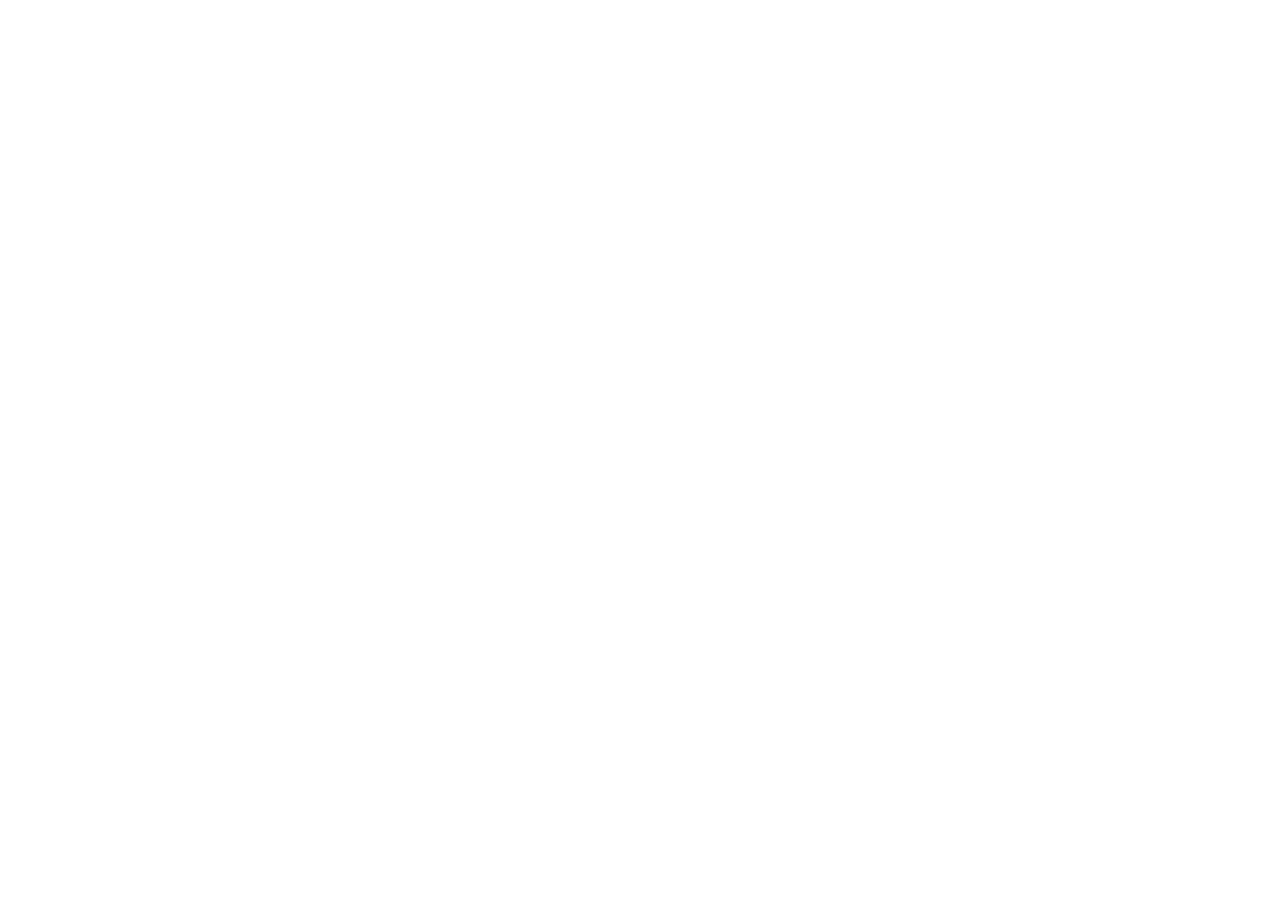
==== index.html @ cceebd92 "inital commit" ====
<!DOCTYPE html>
<html lang="en">
<head>
    <meta charset="UTF-8">
    <meta http-equiv="X-UA-Compatible" content="IE=edge">
    <meta name="viewport" content="width=device-width, initial-scale=1.0">
    <title>SAgor's web</title>
    <link rel="stylesheet" href="style1.css">


</head>
<body>

</body>
</html>
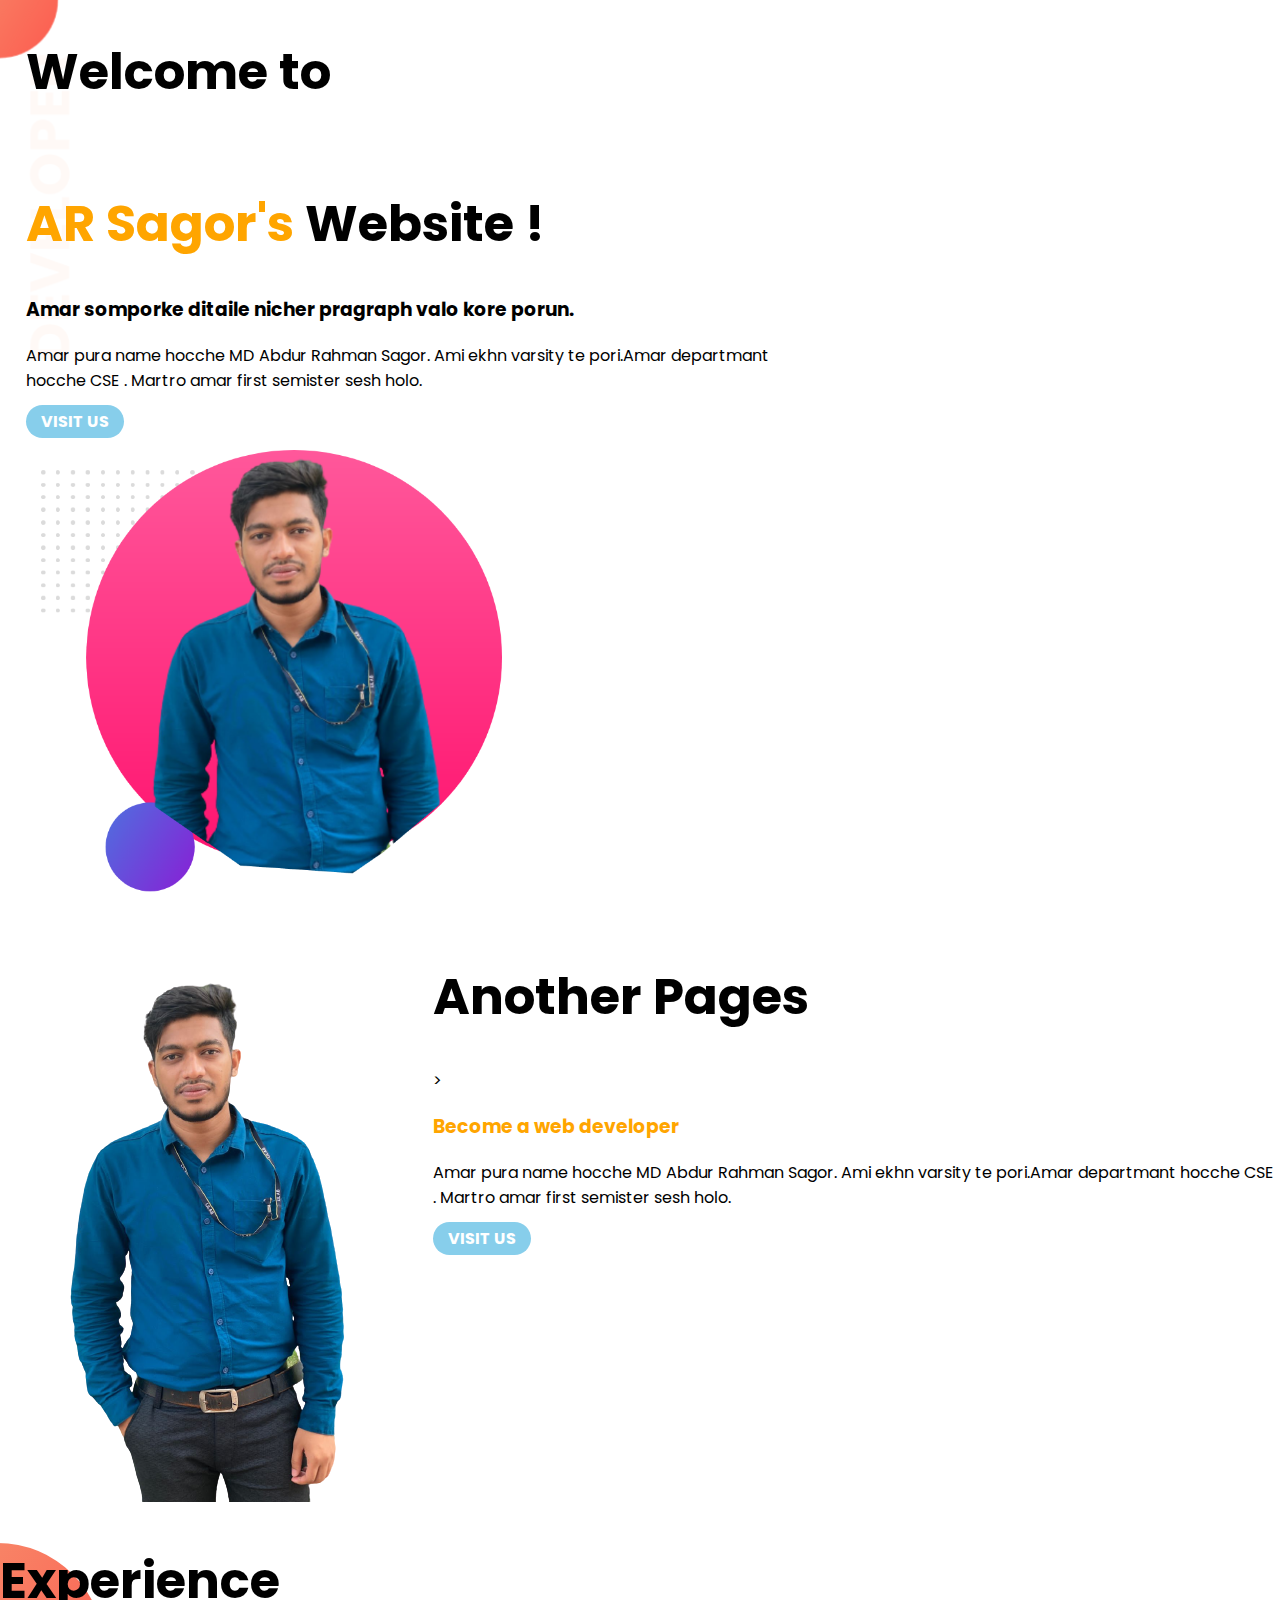
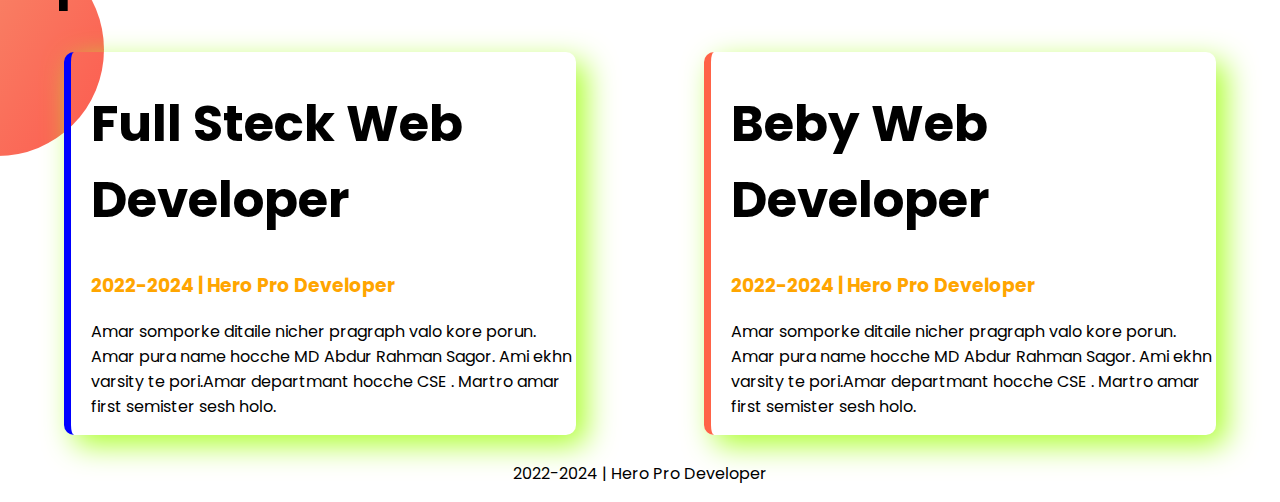
==== commit 4d5fbad9: "style border and added footer" ====
--- a/index.html
+++ b/index.html
@@ -1,15 +1,89 @@
 <!DOCTYPE html>
 <html lang="en">
+
 <head>
     <meta charset="UTF-8">
     <meta http-equiv="X-UA-Compatible" content="IE=edge">
-    <meta name="viewport" content="width=device-width, initial-scale=1.0">
+    <meta name="" content="width=device-width, initial-scale=1.0">
     <title>SAgor's web</title>
+
     <link rel="stylesheet" href="style1.css">
+    <link rel="preconnect" href="https://fonts.googleapis.com">
+    <link rel="preconnect" href="https://fonts.gstatic.com" crossorigin>
+    <link href="https://fonts.googleapis.com/css2?family=Poppins&display=swap" rel="stylesheet">
 
 
 </head>
+
 <body>
 
+    <section class="top-banner flex-containar">
+        <div class="half-width">
+            <h1>Welcome to <br><br>
+                <span class="orange">AR Sagor's </span> Website !
+            </h1>
+            <h3>
+                Amar somporke ditaile nicher pragraph valo kore porun.
+            </h3>
+
+            <p>Amar pura name hocche MD Abdur Rahman Sagor.
+                Ami ekhn varsity te pori.Amar departmant hocche CSE
+                . Martro amar first semister sesh holo.
+
+            <p><a class="link-button" target="blank" href="https://www.facebook.com/ar.sagor.75/">
+                    VISIT US</a></p>
+
+            </p>
+
+            <div class="half-width">
+                <img src="my-bg2.png" alt="">
+
+
+            </div>
+    </section>
+
+    <section class="flex-containar">
+        <div class="half-width2 ">
+            <img src="/IMG-20220425-WA0007-removebg-preview(1).png" alt="">
+        </div>
+
+        <div class="half-width2">
+            <h1>Another Pages</h1>>
+            <h3 class="orange">Become a web developer</h3>
+            <p>Amar pura name hocche MD Abdur Rahman Sagor.
+                Ami ekhn varsity te pori.Amar departmant hocche CSE
+                . Martro amar first semister sesh holo.</p>
+            <a class="link-button" target="blank" href="https://www.facebook.com/ar.sagor.75/">
+                VISIT US</a>
+        </div>
+    </section>
+
+    <section class="experience-area">
+        <h1>Experience</h1>
+        <div class="flex-containar">
+            <div id="border" class="shadow-item">
+                <h1>Full Steck Web Developer</h1>
+                <h3 class="orange">2022-2024 | Hero Pro Developer</h3>
+                <p>Amar somporke ditaile nicher pragraph valo kore porun.
+                    Amar pura name hocche MD Abdur Rahman Sagor. Ami ekhn varsity te pori.Amar departmant hocche CSE .
+                    Martro amar first semister sesh holo.</p>
+            </div>
+            <div id="beby-border" class="shadow-item">
+                <h1>Beby Web Developer</h1>
+                <h3 class="orange">2022-2024 | Hero Pro Developer</h3>
+                <p>Amar somporke ditaile nicher pragraph valo kore porun.
+                    Amar pura name hocche MD Abdur Rahman Sagor. Ami ekhn varsity te pori.Amar departmant hocche CSE .
+                    Martro amar first semister sesh holo.</p>
+            </div>
+        </div>
+    </section>
+
+
 </body>
+<footer>
+    <p>
+        2022-2024 | Hero Pro Developer
+    </p>
+</footer>
+
 </html>--- a/style1.css
+++ b/style1.css
@@ -0,0 +1,82 @@
+body {
+    font-family: 'Poppins', sans-serif;
+    margin: 0;
+}
+
+h1 {
+    font-size: 50px;
+}
+
+.orange {
+    color: orange;
+}
+
+.flex-containar {
+    display: flex;
+    margin-bottom: 26px;
+}
+
+.half-width {
+    width: 60%;
+    padding-left: 2%;
+}
+
+.half-widt2 {
+    width: 60%;
+    padding-right: 60px;
+
+}
+
+.half-widt2 image {
+    width: 90%;
+}
+
+
+.half-width img {
+    width: 100%;
+}
+
+.link-button {
+    text-decoration: none;
+
+    background-color: skyblue;
+    font-weight: 700;
+    padding: 5px 15px;
+    border-radius: 50px;
+    color: white;
+
+}
+
+
+.top-banner {
+    background-image: url(/img/top-banner.png);
+    background-repeat: no-repeat;
+}
+
+.experience-area {
+    background-image: url(img/exp-bg.png);
+    background-repeat: no-repeat;
+}
+
+.shadow-item {
+    box-shadow: 10px 10px 30px greenyellow;
+    width: 40%;
+    margin-left: 5%;
+    margin-right: 5%;
+    padding-left: 20px;
+    border-radius: 10px;
+
+
+}
+
+#border {
+    border-left: 7px solid blue;
+}
+
+#beby-border {
+    border-left: 7px solid tomato;
+}
+
+footer p {
+    text-align: center;
+}